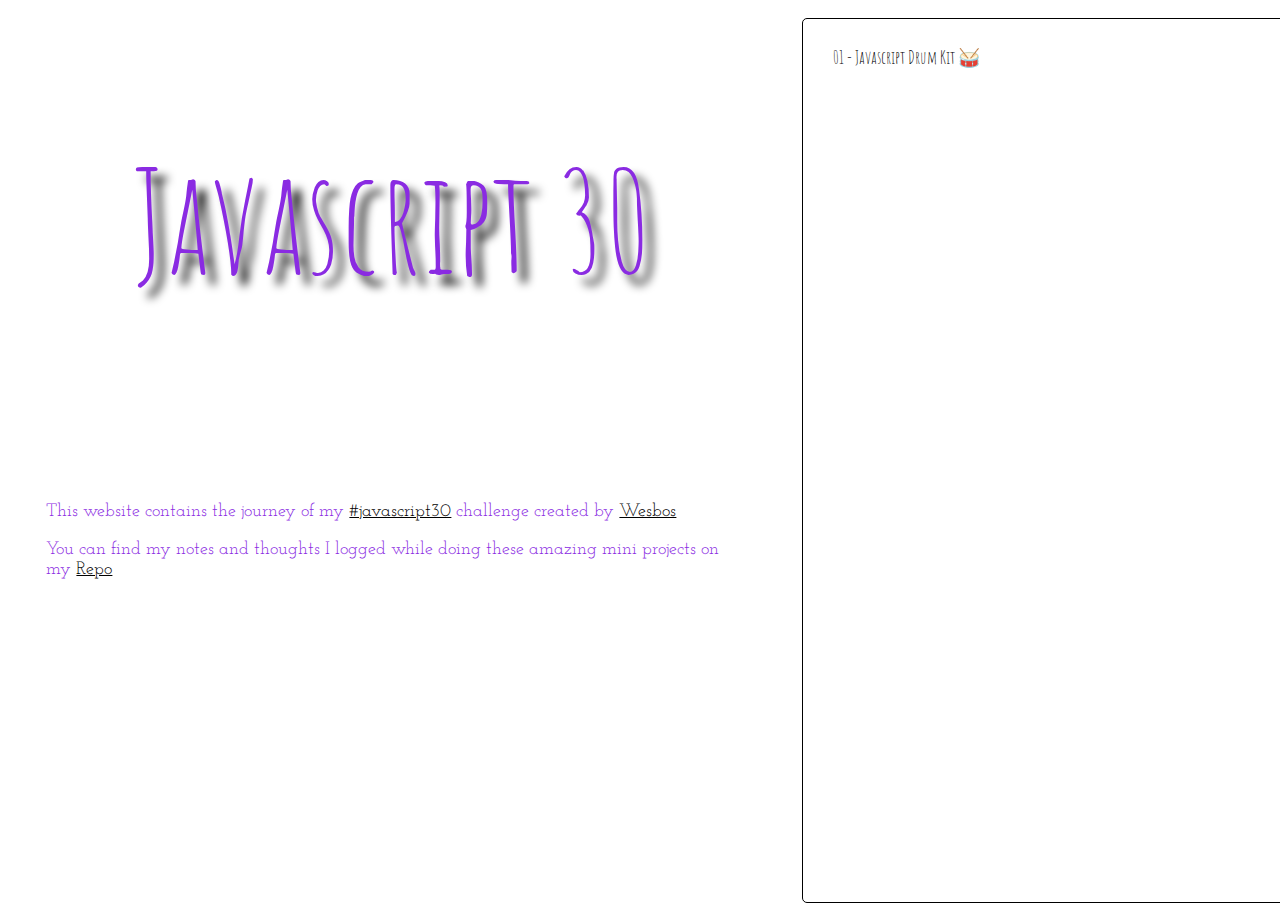
==== index.html @ 5c343f2d "homepage for projects" ====
<!DOCTYPE html>
<html lang="en">
  <head>
    <meta charset="UTF-8" />
    <meta http-equiv="X-UA-Compatible" content="IE=edge" />
    <meta name="viewport" content="width=device-width, initial-scale=1.0" />
    <title>My Javascript 30</title>
    <link rel="stylesheet" href="styles.css" />
    <link
      href="https://fonts.googleapis.com/css?family=Amatic+SC|Josefin+Slab"
      rel="stylesheet"
    />
  </head>
  <body>
    <div class="left">
      <h1>Javascript 30</h1>
      <div class="description">
        <p>
          This website contains the journey of my
          <a class="url" href="http://javascript30.com/">#javascript30</a>
          challenge created by
          <a class="url" href="https://wesbos.com">Wesbos</a>
        </p>
        <p>
          You can find my notes and thoughts I logged while doing these amazing
          mini projects on my
          <a class="url" href="https://github.com/g-savitha/Javascript30"
            >Repo</a
          >
        </p>
      </div>
    </div>
    <div class="right">
      <div class="links">
        <a
          class="link"
          target="blank"
          href="./01 - Javascript Drum Kit/index.html"
          >Javascript Drum Kit <span> &#129345;</span>
        </a>
      </div>
    </div>
  </body>
  <script>
    var links = document.querySelectorAll(".link");
    links.forEach(function (item, i) {
      i++;
      var link = `${i > 9 ? i : "0" + i} - ${item.textContent}`;
      item.textContent = link;
    });
  </script>
</html>
---- styles.css ----
h1 {
  margin: 0;
  padding: 0;
  border: 0;
  font-size: 100%;
  font: inherit;
  vertical-align: baseline;
}

/* HTML5 display-role reset for older browsers */

/* article,
aside,
details,
figcaption,
figure,
footer,
header,
hgroup,
menu,
nav,
section {
  display: block;
} */

body {
  line-height: 2;
}

ol,
ul {
  list-style: none;
}

blockquote,
q {
  quotes: none;
}

blockquote:before,
blockquote:after,
q:before,
q:after {
  content: "";
  content: none;
}

table {
  border-collapse: collapse;
  border-spacing: 0;
}

a {
  text-decoration: none;
}

* {
  box-sizing: border-box;
}

html,
body {
  height: 100%;
  width: 100%;
}

body {
  display: flex;
  flex-flow: row nowrap;
  font-family: "Josefin Slab", serif;
  font-size: large;
  color: blueviolet;
}

.left {
  width: 60%;
}

.description {
  width: 90%;
  margin: 0 auto;
  line-height: 20px;
}

.left h1 {
  font-size: 142px;
  font-family: "Amatic SC", cursive;
  text-align: center;
  margin-top: 70px;
  margin-bottom: 140px;
  text-shadow: 10px 10px 10px #000;
}

.right {
  width: 38%;
  height: calc(100% - 15px);
  overflow-y: scroll;
  margin: 10px 0 5px 2%;
}

.right .links {
  width: 100%;
  height: 100%;
  display: flex;
  flex-flow: column nowrap;
}

.links .link {
  width: 100%;
  height: 100%;
  border: 1px solid black;
  border-radius: 5px;
  padding: 20px 0;
  padding-left: 30px;
}

a {
  font-family: "Amatic SC", cursive;
  color: black;
  cursor: pointer;
}
.url {
  font-size: large;
  font-family: "Josefin Slab", serif;
  color: black;
  text-decoration: underline;
}

.links .link:hover {
  color: blueviolet;
  font-size: 18px;
  font-weight: bold;
}
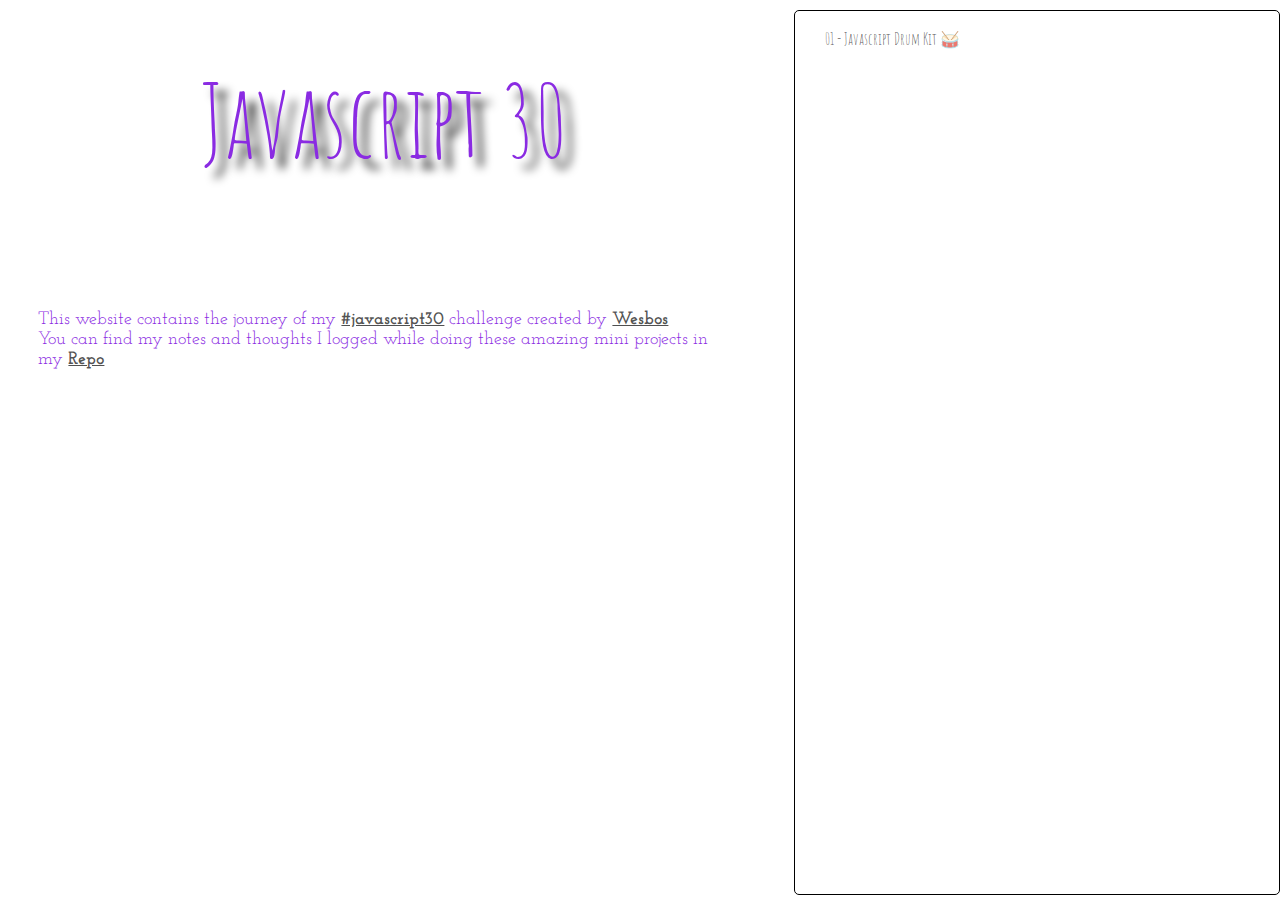
==== commit 9609c5a2: "Modified styling" ====
--- a/index.html
+++ b/index.html
@@ -23,7 +23,7 @@
         </p>
         <p>
           You can find my notes and thoughts I logged while doing these amazing
-          mini projects on my
+          mini projects in my
           <a class="url" href="https://github.com/g-savitha/Javascript30"
             >Repo</a
           >
--- a/styles.css
+++ b/styles.css
@@ -1,4 +1,89 @@
-h1 {
+/* http://meyerweb.com/eric/tools/css/reset/ 
+   v2.0 | 20110126
+   License: none (public domain)
+*/
+
+html,
+body,
+div,
+span,
+applet,
+object,
+iframe,
+h1,
+h2,
+h3,
+h4,
+h5,
+h6,
+p,
+blockquote,
+pre,
+a,
+abbr,
+acronym,
+address,
+big,
+cite,
+code,
+del,
+dfn,
+em,
+img,
+ins,
+kbd,
+q,
+s,
+samp,
+small,
+strike,
+strong,
+sub,
+sup,
+tt,
+var,
+b,
+u,
+i,
+center,
+dl,
+dt,
+dd,
+ol,
+ul,
+li,
+fieldset,
+form,
+label,
+legend,
+table,
+caption,
+tbody,
+tfoot,
+thead,
+tr,
+th,
+td,
+article,
+aside,
+canvas,
+details,
+embed,
+figure,
+figcaption,
+footer,
+header,
+hgroup,
+menu,
+nav,
+output,
+ruby,
+section,
+summary,
+time,
+mark,
+audio,
+video {
   margin: 0;
   padding: 0;
   border: 0;
@@ -9,7 +94,7 @@
 
 /* HTML5 display-role reset for older browsers */
 
-/* article,
+article,
 aside,
 details,
 figcaption,
@@ -21,10 +106,10 @@
 nav,
 section {
   display: block;
-} */
+}
 
 body {
-  line-height: 2;
+  line-height: 1;
 }
 
 ol,
@@ -68,9 +153,19 @@
   display: flex;
   flex-flow: row nowrap;
   font-family: "Josefin Slab", serif;
-  font-size: large;
   color: blueviolet;
 }
+
+/*a {
+	font-family: 'Amatic SC', cursive;
+	color: rgba(5, 5, 5, .7);
+	cursor: pointer;
+}
+a:hover {
+	color: rgba(5, 5, 5, 1);
+	font-size: 18px;
+	font-weight: bold;
+}*/
 
 .left {
   width: 60%;
@@ -80,17 +175,36 @@
   width: 90%;
   margin: 0 auto;
   line-height: 20px;
+  font-size: large;
 }
 
 .left h1 {
-  font-size: 142px;
+  font-size: 100px;
   font-family: "Amatic SC", cursive;
   text-align: center;
   margin-top: 70px;
   margin-bottom: 140px;
   text-shadow: 10px 10px 10px #000;
-}
-
+  color: blueviolet;
+}
+
+.left img {
+  width: 70%;
+  display: block;
+  height: auto;
+  margin: 20px auto;
+  border: 1px solid black;
+  padding: 1px;
+  border-radius: 5px;
+}
+
+.left ul {
+  margin-top: 40px;
+}
+.left ul li {
+  margin-left: 10px;
+  padding-top: 5px;
+}
 .right {
   width: 38%;
   height: calc(100% - 15px);
@@ -116,16 +230,15 @@
 
 a {
   font-family: "Amatic SC", cursive;
-  color: black;
+  color: rgba(5, 5, 5, 0.7);
   cursor: pointer;
 }
 .url {
+  font-family: "Josefin slab", serif;
   font-size: large;
-  font-family: "Josefin Slab", serif;
-  color: black;
   text-decoration: underline;
-}
-
+  font-weight: bold;
+}
 .links .link:hover {
   color: blueviolet;
   font-size: 18px;
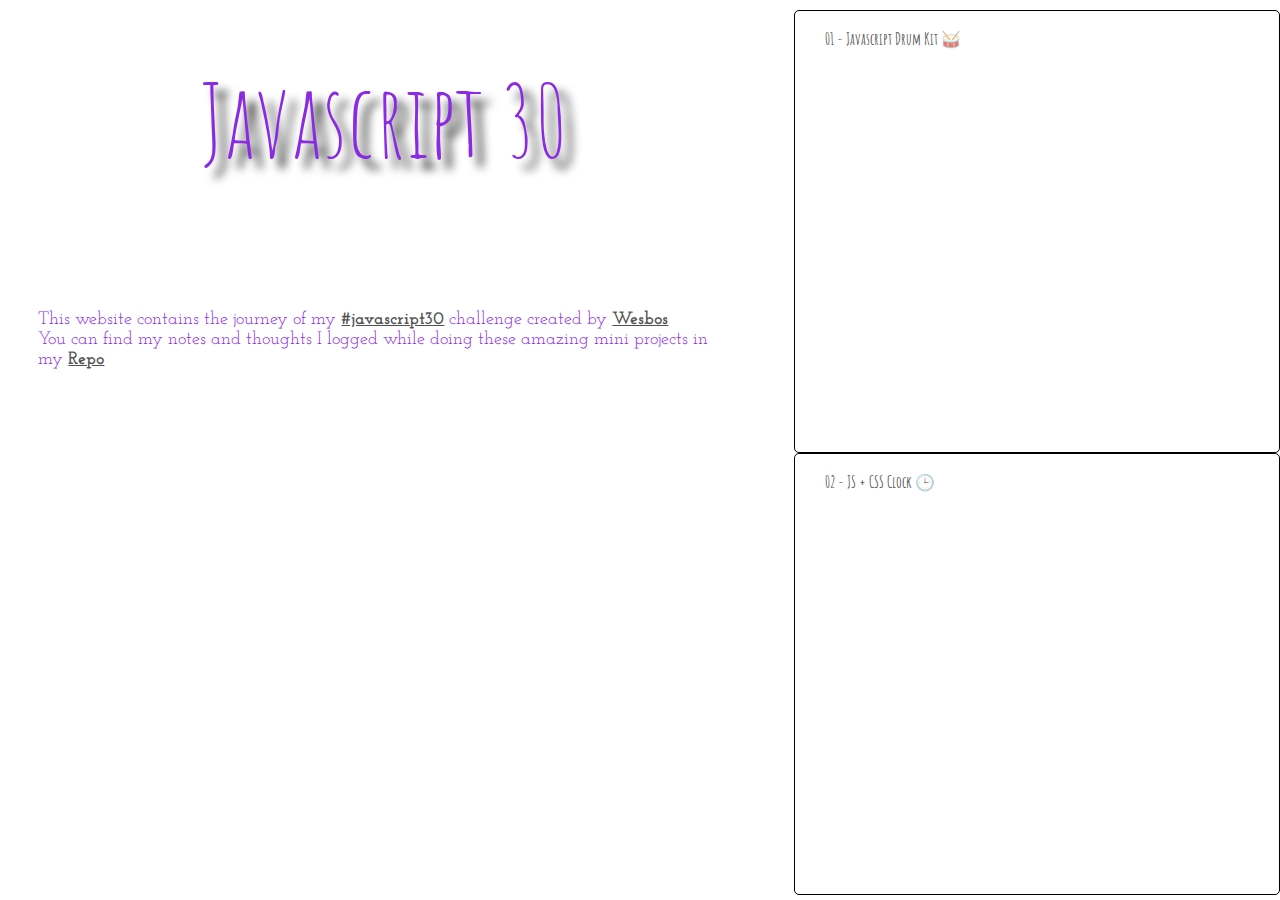
==== commit 1a850cca: "fixed few typos" ====
--- a/index.html
+++ b/index.html
@@ -38,6 +38,9 @@
           href="./01 - Javascript Drum Kit/index.html"
           >Javascript Drum Kit <span> &#129345;</span>
         </a>
+        <a class="link" target="blank" href="./02 - JS + CSS Clock/index.html"
+          >JS + CSS Clock <span> 🕒</span>
+        </a>
       </div>
     </div>
   </body>
--- a/styles.css
+++ b/styles.css
@@ -226,6 +226,7 @@
   border-radius: 5px;
   padding: 20px 0;
   padding-left: 30px;
+  font-weight: bold;
 }
 
 a {
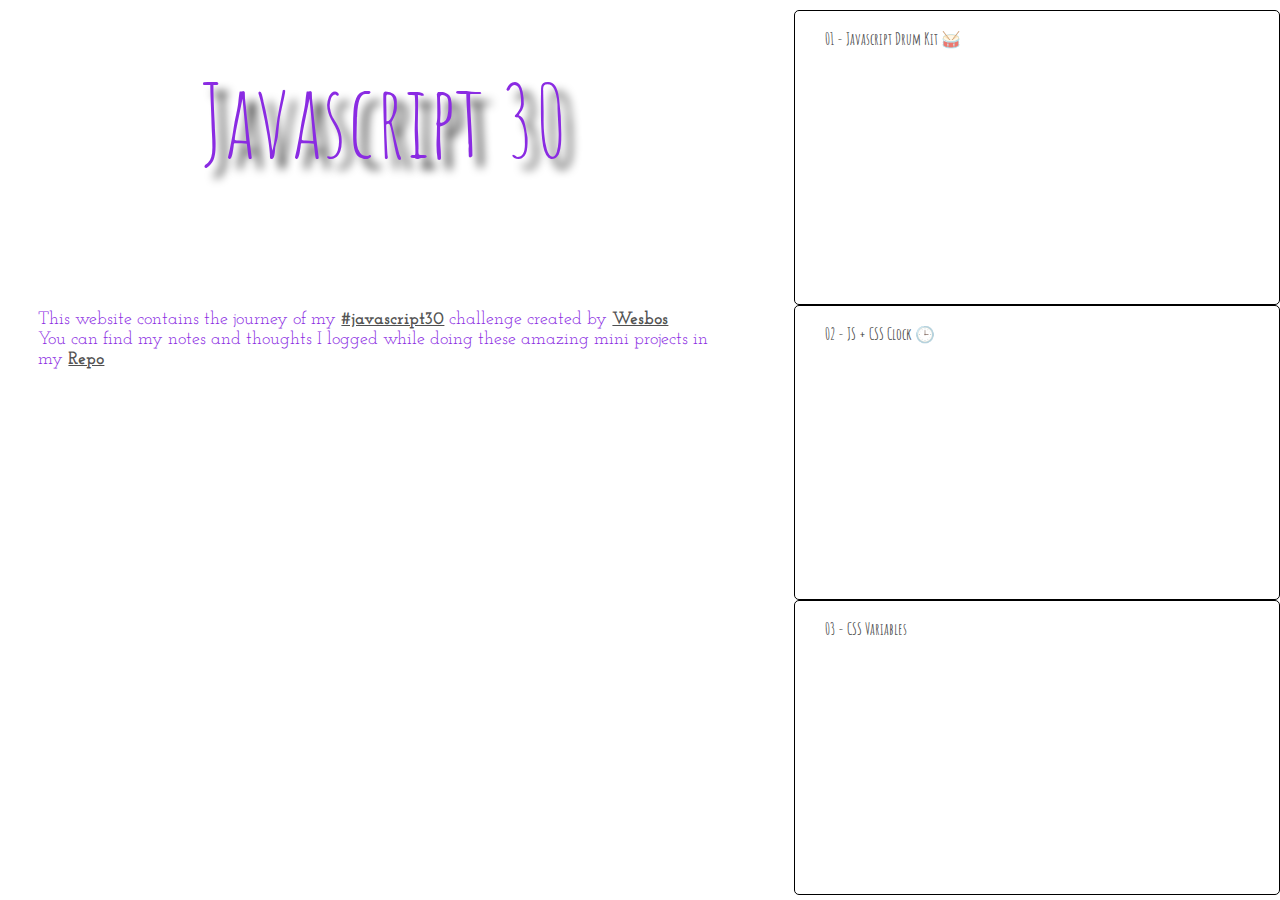
==== commit a6ccaf2a: "Added a new project" ====
--- a/index.html
+++ b/index.html
@@ -41,6 +41,9 @@
         <a class="link" target="blank" href="./02 - JS + CSS Clock/index.html"
           >JS + CSS Clock <span> 🕒</span>
         </a>
+        <a class="link" target="blank" href="./03 - CSS Variables/index.html"
+          >CSS Variables
+        </a>
       </div>
     </div>
   </body>
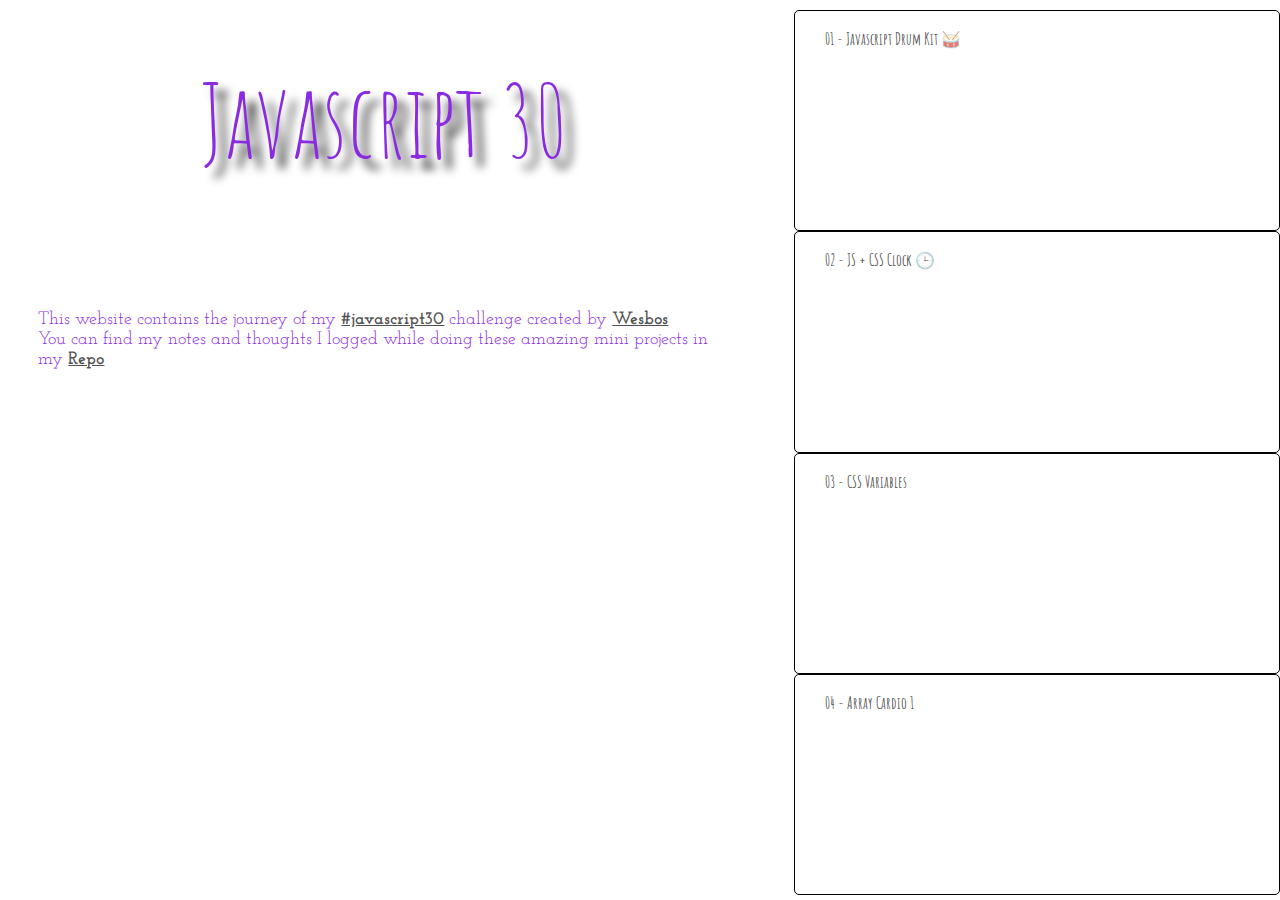
==== commit 08522408: "Array cardio 1" ====
--- a/index.html
+++ b/index.html
@@ -44,6 +44,9 @@
         <a class="link" target="blank" href="./03 - CSS Variables/index.html"
           >CSS Variables
         </a>
+        <a class="link" target="blank" href="./04 - Array Cardio - 1/index.html"
+          >Array Cardio 1
+        </a>
       </div>
     </div>
   </body>
